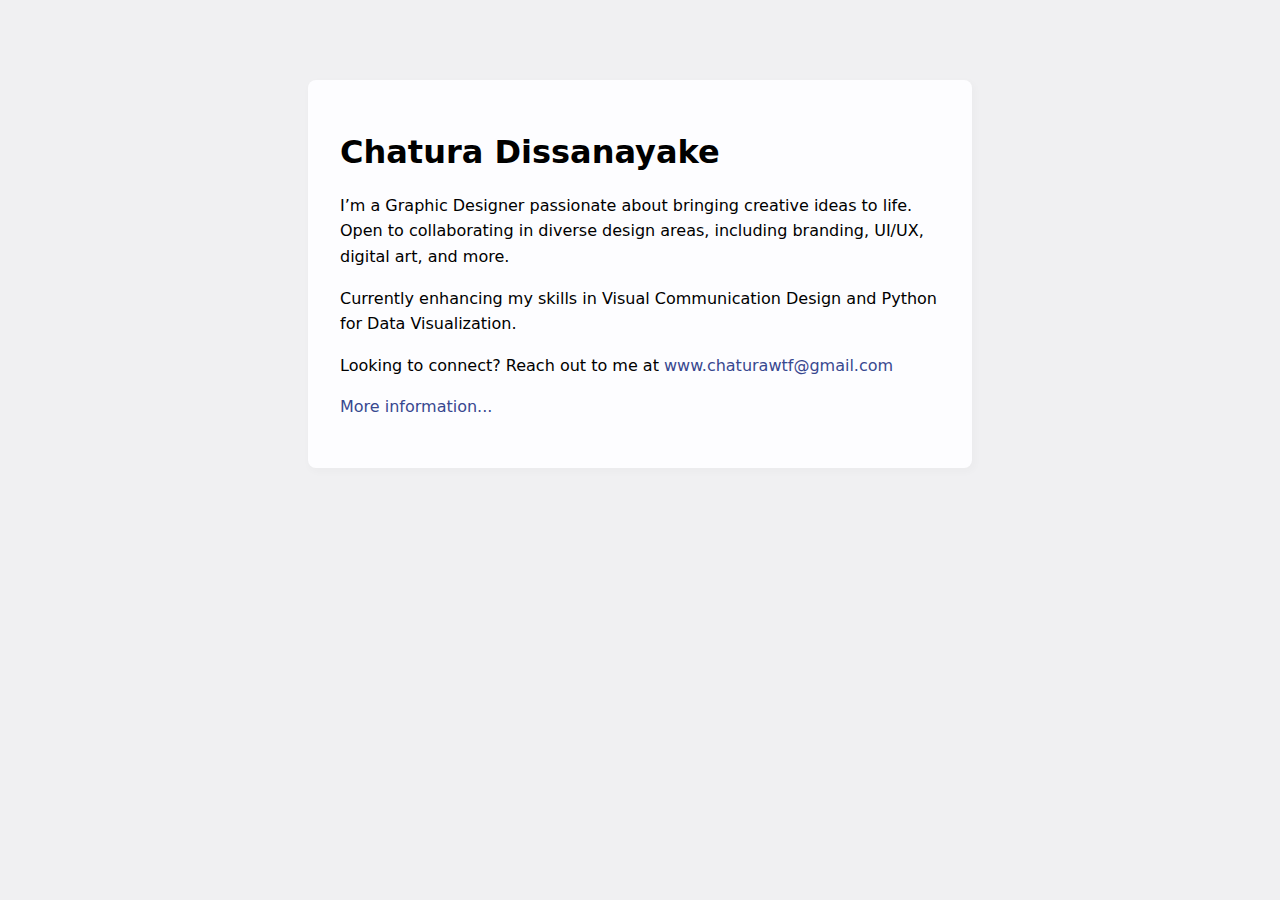
==== index.html @ c5ac82b0 "index.html" ====
<!doctype html>
<html>
<head>
    <title>Chatura Dissanayake - Graphic Designer</title>
    <meta charset="utf-8" />
    <meta http-equiv="Content-type" content="text/html; charset=utf-8" />
    <meta name="viewport" content="width=device-width, initial-scale=1" />
    <style type="text/css">
        body {
            background-color: #f0f0f2;
            margin: 0;
            padding: 0;
            font-family: -apple-system, system-ui, BlinkMacSystemFont, "Segoe UI", "Open Sans", "Helvetica Neue", Helvetica, Arial, sans-serif;
        }
        div {
            width: 600px;
            margin: 5em auto;
            padding: 2em;
            background-color: #fdfdff;
            border-radius: 0.5em;
            box-shadow: 2px 3px 7px 2px rgba(0,0,0,0.02);
            text-align: left;
        }
        p {
            margin: 0 0 1em 0;
            line-height: 1.6;
        }
        a:link, a:visited {
            color: #38488f;
            text-decoration: none;
        }
        @media (max-width: 700px) {
            div {
                margin: 0 auto;
                width: auto;
            }
        }
    </style>
</head>

<body>
    <div>
        <h1>Chatura Dissanayake</h1>
        <p>I’m a Graphic Designer passionate about bringing creative ideas to life. Open to collaborating in diverse design areas, including branding, UI/UX, digital art, and more.</p>
        <p>Currently enhancing my skills in Visual Communication Design and Python for Data Visualization.</p>
        <p>Looking to connect? Reach out to me at <a href="mailto:www.chaturawtf@gmail.com">www.chaturawtf@gmail.com</a></p>
        <p><a href="More information...">More information...</a></p>
    </div>
</body>
</html>
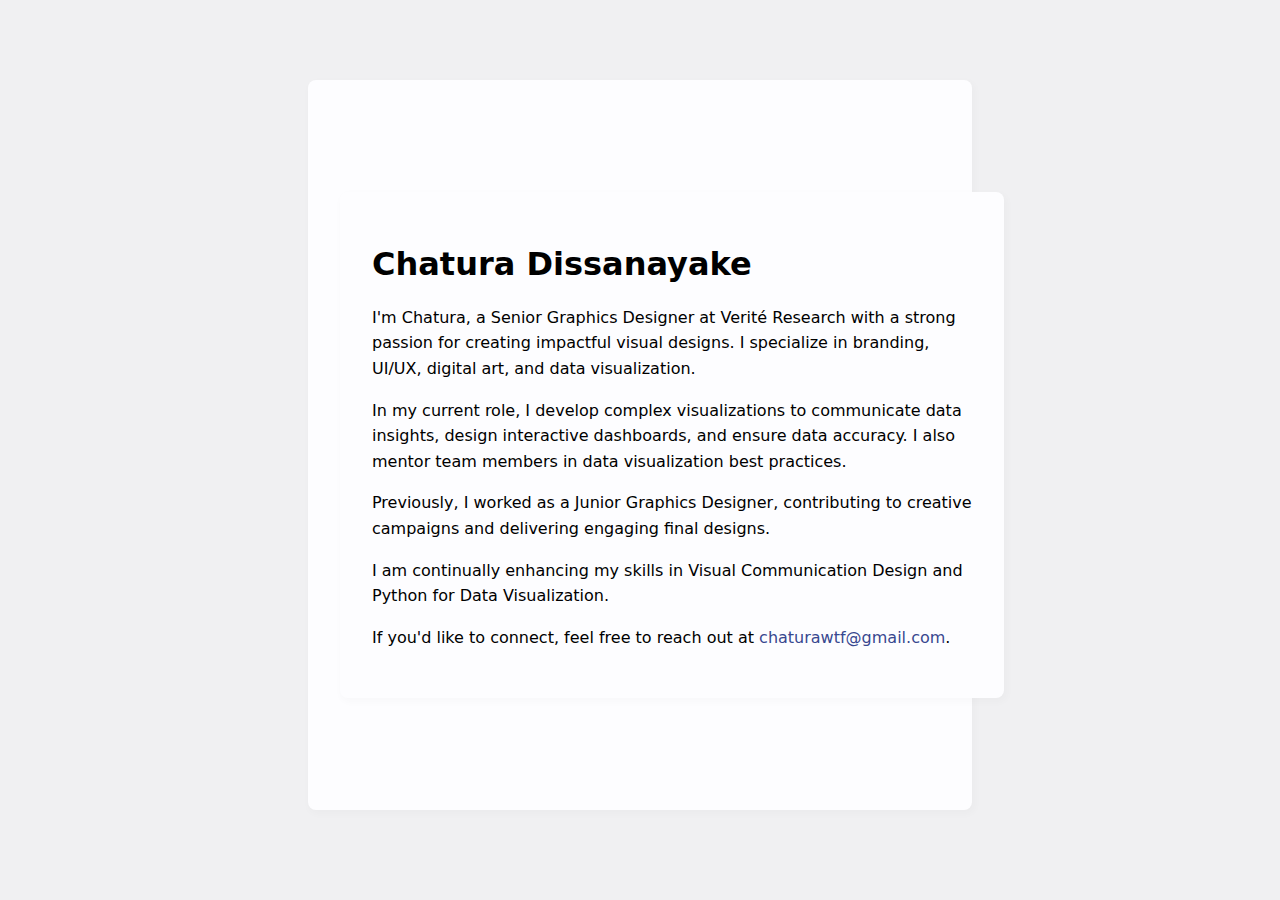
==== commit 8dde9616: "Update index.html" ====
--- a/index.html
+++ b/index.html
@@ -1,4 +1,4 @@
-<!doctype html>
+<!DOCTYPE html>
 <html>
 <head>
     <title>Chatura Dissanayake - Graphic Designer</title>
@@ -40,11 +40,14 @@
 
 <body>
     <div>
-        <h1>Chatura Dissanayake</h1>
-        <p>I’m a Graphic Designer passionate about bringing creative ideas to life. Open to collaborating in diverse design areas, including branding, UI/UX, digital art, and more.</p>
-        <p>Currently enhancing my skills in Visual Communication Design and Python for Data Visualization.</p>
-        <p>Looking to connect? Reach out to me at <a href="mailto:www.chaturawtf@gmail.com">www.chaturawtf@gmail.com</a></p>
-        <p><a href="More information...">More information...</a></p>
+       <body>
+  <div>
+    <h1>Chatura Dissanayake</h1>
+    <p>I'm Chatura, a Senior Graphics Designer at Verité Research with a strong passion for creating impactful visual designs. I specialize in branding, UI/UX, digital art, and data visualization.</p>
+    <p>In my current role, I develop complex visualizations to communicate data insights, design interactive dashboards, and ensure data accuracy. I also mentor team members in data visualization best practices.</p>
+    <p>Previously, I worked as a Junior Graphics Designer, contributing to creative campaigns and delivering engaging final designs.</p>
+    <p>I am continually enhancing my skills in Visual Communication Design and Python for Data Visualization.</p>
+    <p>If you'd like to connect, feel free to reach out at <a href="mailto:chaturawtf@gmail.com">chaturawtf@gmail.com</a>.</p>
     </div>
 </body>
 </html>
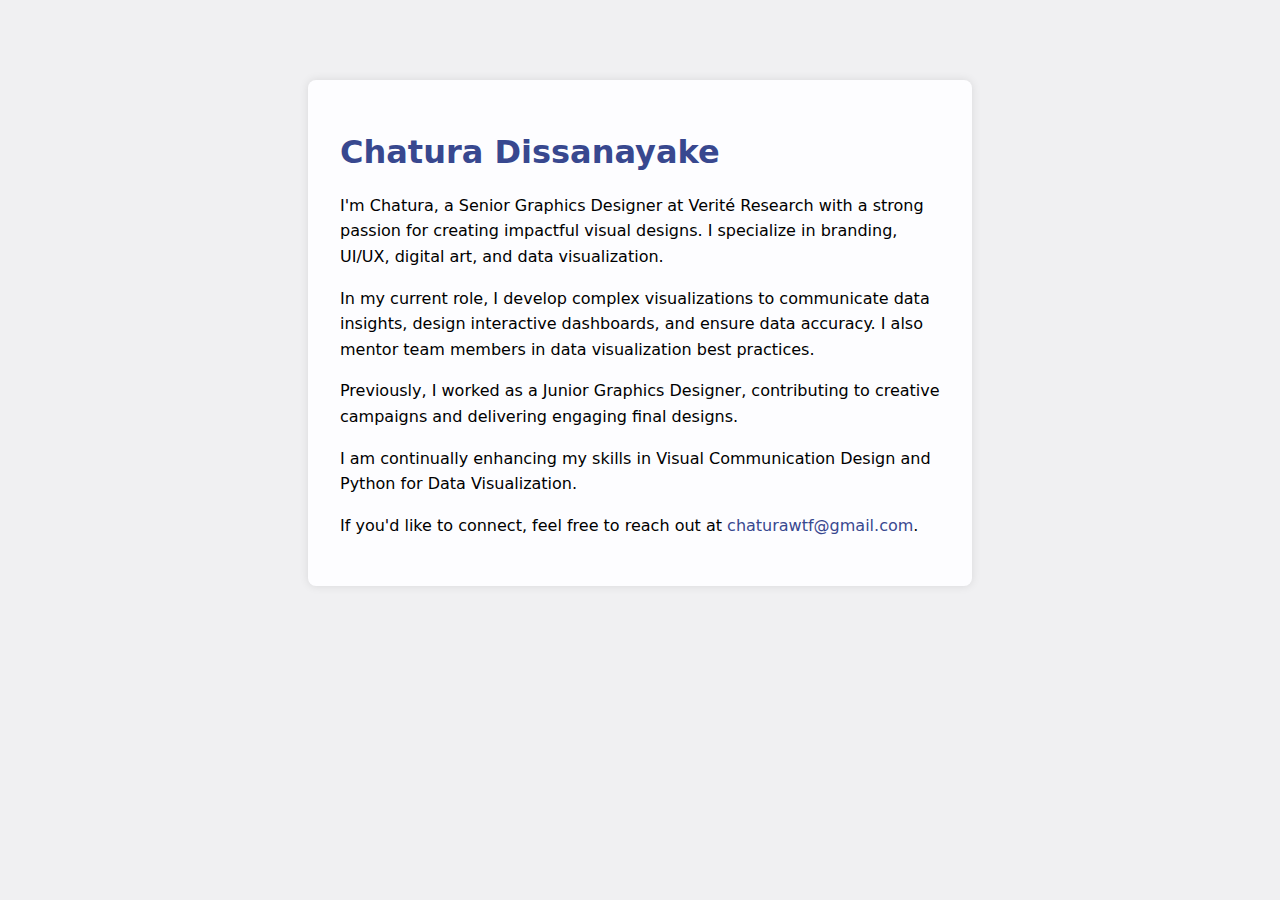
==== commit 81024f1e: "Update index.html" ====
--- a/index.html
+++ b/index.html
@@ -1,53 +1,20 @@
 <!DOCTYPE html>
-<html>
+<html lang="en">
 <head>
+    <meta charset="UTF-8">
+    <meta http-equiv="X-UA-Compatible" content="IE=edge">
+    <meta name="viewport" content="width=device-width, initial-scale=1.0">
     <title>Chatura Dissanayake - Graphic Designer</title>
-    <meta charset="utf-8" />
-    <meta http-equiv="Content-type" content="text/html; charset=utf-8" />
-    <meta name="viewport" content="width=device-width, initial-scale=1" />
-    <style type="text/css">
-        body {
-            background-color: #f0f0f2;
-            margin: 0;
-            padding: 0;
-            font-family: -apple-system, system-ui, BlinkMacSystemFont, "Segoe UI", "Open Sans", "Helvetica Neue", Helvetica, Arial, sans-serif;
-        }
-        div {
-            width: 600px;
-            margin: 5em auto;
-            padding: 2em;
-            background-color: #fdfdff;
-            border-radius: 0.5em;
-            box-shadow: 2px 3px 7px 2px rgba(0,0,0,0.02);
-            text-align: left;
-        }
-        p {
-            margin: 0 0 1em 0;
-            line-height: 1.6;
-        }
-        a:link, a:visited {
-            color: #38488f;
-            text-decoration: none;
-        }
-        @media (max-width: 700px) {
-            div {
-                margin: 0 auto;
-                width: auto;
-            }
-        }
-    </style>
+    <link rel="stylesheet" href="index.css">
 </head>
-
 <body>
-    <div>
-       <body>
-  <div>
-    <h1>Chatura Dissanayake</h1>
-    <p>I'm Chatura, a Senior Graphics Designer at Verité Research with a strong passion for creating impactful visual designs. I specialize in branding, UI/UX, digital art, and data visualization.</p>
-    <p>In my current role, I develop complex visualizations to communicate data insights, design interactive dashboards, and ensure data accuracy. I also mentor team members in data visualization best practices.</p>
-    <p>Previously, I worked as a Junior Graphics Designer, contributing to creative campaigns and delivering engaging final designs.</p>
-    <p>I am continually enhancing my skills in Visual Communication Design and Python for Data Visualization.</p>
-    <p>If you'd like to connect, feel free to reach out at <a href="mailto:chaturawtf@gmail.com">chaturawtf@gmail.com</a>.</p>
+    <div class="container">
+        <h1>Chatura Dissanayake</h1>
+        <p>I'm Chatura, a Senior Graphics Designer at Verité Research with a strong passion for creating impactful visual designs. I specialize in branding, UI/UX, digital art, and data visualization.</p>
+        <p>In my current role, I develop complex visualizations to communicate data insights, design interactive dashboards, and ensure data accuracy. I also mentor team members in data visualization best practices.</p>
+        <p>Previously, I worked as a Junior Graphics Designer, contributing to creative campaigns and delivering engaging final designs.</p>
+        <p>I am continually enhancing my skills in Visual Communication Design and Python for Data Visualization.</p>
+        <p>If you'd like to connect, feel free to reach out at <a href="mailto:chaturawtf@gmail.com">chaturawtf@gmail.com</a>.</p>
     </div>
 </body>
 </html>
--- a/index.css
+++ b/index.css
@@ -0,0 +1,42 @@
+body {
+    background-color: #f0f0f2;
+    margin: 0;
+    padding: 0;
+    font-family: -apple-system, system-ui, BlinkMacSystemFont, "Segoe UI", "Open Sans", "Helvetica Neue", Helvetica, Arial, sans-serif;
+}
+
+.container {
+    width: 80%;
+    max-width: 600px;
+    margin: 5em auto;
+    padding: 2em;
+    background-color: #fdfdff;
+    border-radius: 0.5em;
+    box-shadow: 0px 0px 10px rgba(0,0,0,0.1);
+    text-align: left;
+}
+
+h1 {
+    color: #38488f;
+}
+
+p {
+    margin: 1em 0;
+    line-height: 1.6;
+}
+
+a:link, a:visited {
+    color: #38488f;
+    text-decoration: none;
+}
+
+a:hover {
+    text-decoration: underline;
+}
+
+@media (max-width: 700px) {
+    .container {
+        width: 90%;
+        margin: 0 auto;
+    }
+}
